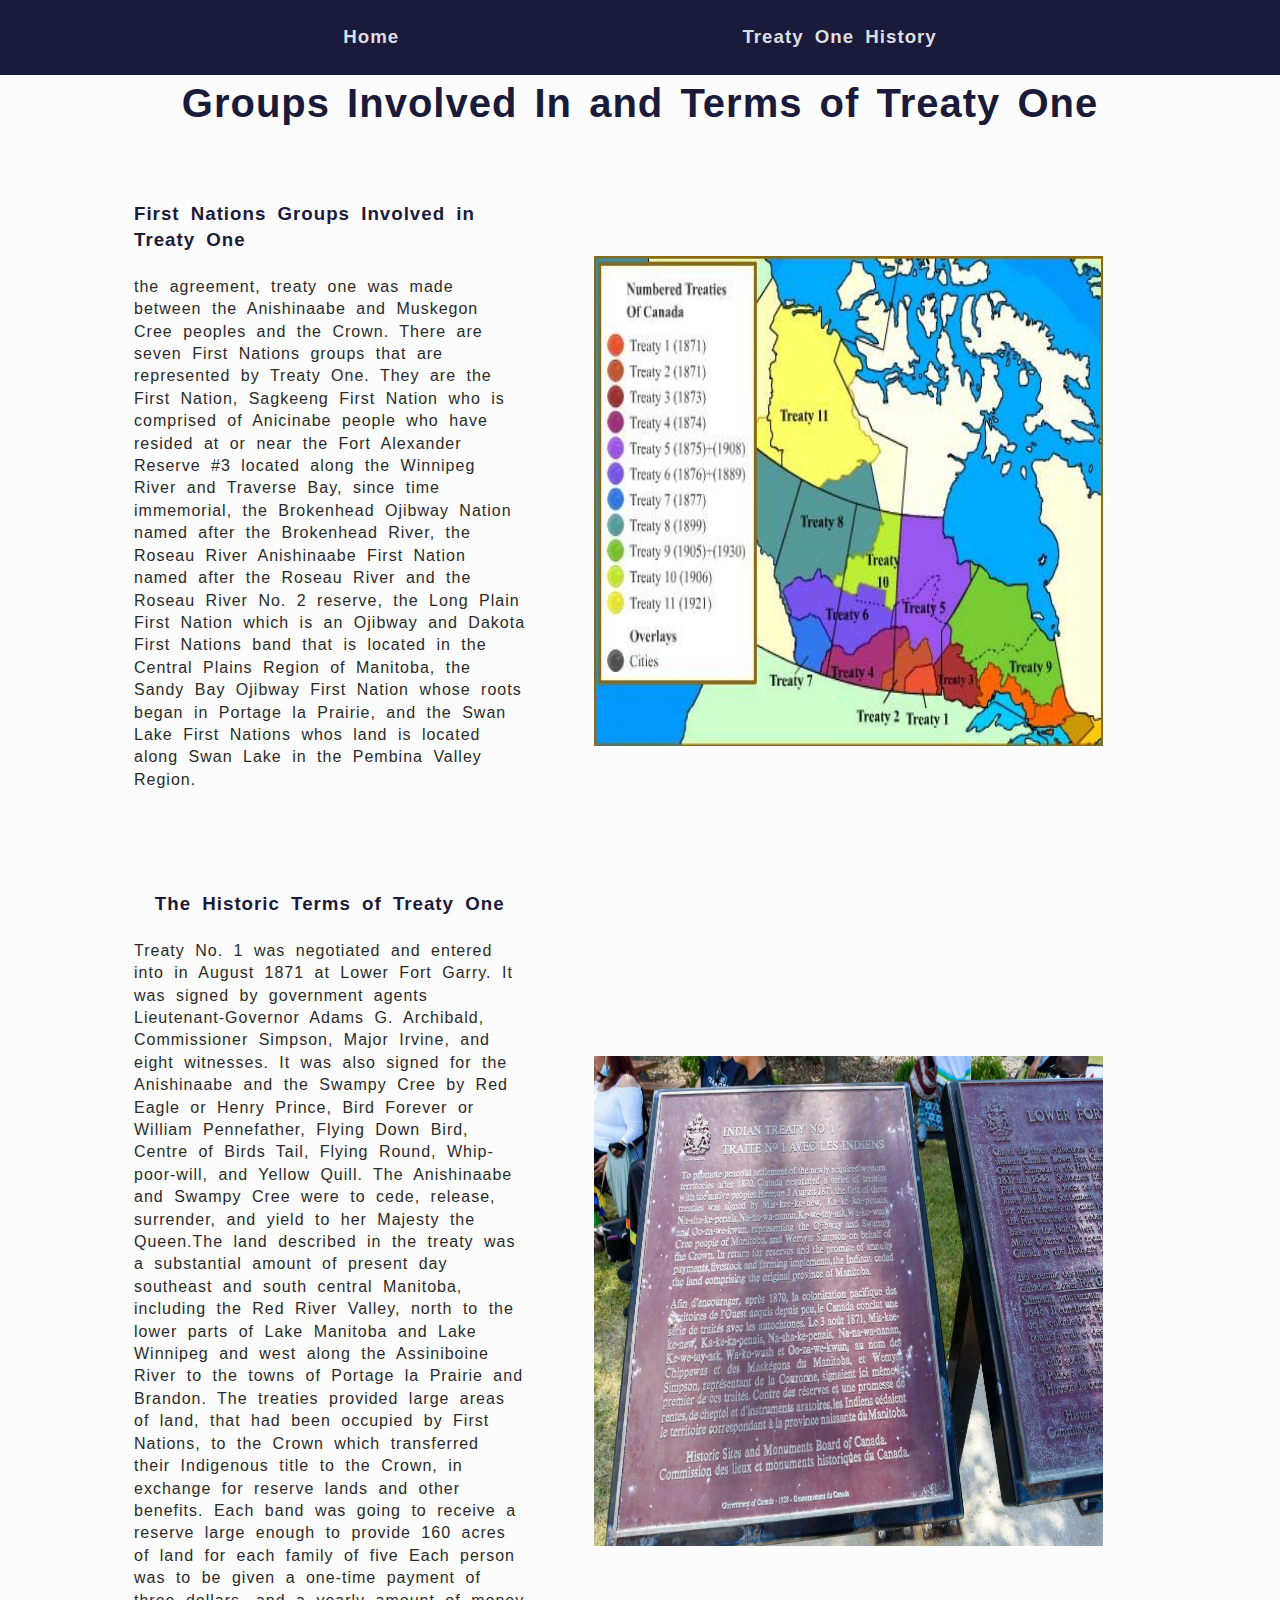
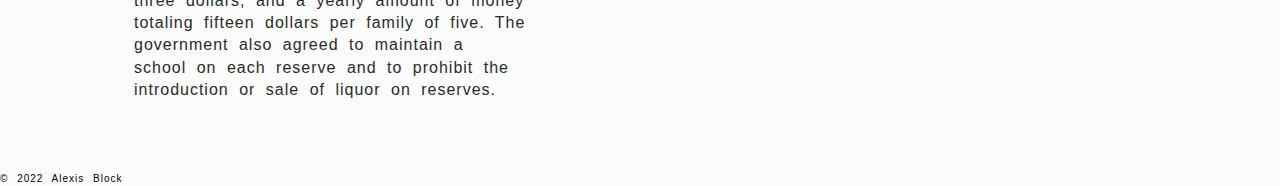
==== treaty-one-terms.html @ d1da2422 "Initial Commit" ====
<!--
  Name: Alexis Block
  Course: Web Development
  Teacher: Mr. Hardman
  School: PTEC
  Date Last Modified: 12/19/2022

-->

<!DOCTYPE html>
<html lang="en">
  <head>
    <meta charset="UTF-8" />
    <meta http-equiv="X-UA-Compatible" content="IE=edge" />
    <meta name="viewport" content="width=device-width, initial-scale=1.0" />
    <title>Document</title>
    <!--Link to the external stylesheet-->
    <link rel="stylesheet" href="stylesheets/main.css" />
    <!--Tag for internal styling-->
    <style>
      /*
        Styles the images with a class of images on this webpage.
        Determines the width and height of the image, and adds a top margin to the images.
      */
      .treaty-images {
        width: 90%;
        height: 100%;
        margin-top: 10px;
      }
    </style>
  </head>
  <body>
    <!--creates a navigation bar at the top of the page with a link to this page and to the other pages on the website-->
    <nav>
      <h3><a href="index.html">Home</a></h3>
      <h3><a href="information1.html">Treaty One History</a></h3>
    </nav>

    <!--
      Has the title of the webpage bellow the nav bar.
      text is centered, font size and text color are determined.
    -->
    <header>
      <h1 style="text-align: center; font-size: 40px; color: #1a1a3a">
        Groups Involved In and Terms of Treaty One
      </h1>
    </header>

    <!--main semantic tag holds all of the main content on the webpage-->
    <main>
      <!--section that has one section of an image and text inside of the container that are inline with each other.-->
      <section class="information">
        <!--div that is one of the text sections in the container.-->
        <div class="paragraph-information">
          <!--an h3 that describes what information is in the following paragraph-->
          <h3>First Nations Groups Involved in Treaty One</h3>
          <!--Line breaks added to spearate the heading from the content-->
          <br />
          <!--Paragraph with information based on the theme of the website-->
          <p>
            the agreement, treaty one was made between the Anishinaabe and Muskegon Cree
            peoples and the Crown. There are seven First Nations groups that are
            represented by Treaty One. They are the First Nation, Sagkeeng First
            Nation who is comprised of Anicinabe people who have resided at or
            near the Fort Alexander Reserve #3 located along the Winnipeg River
            and Traverse Bay, since time immemorial, the Brokenhead Ojibway
            Nation named after the Brokenhead River, the Roseau River
            Anishinaabe First Nation named after the Roseau River and the Roseau
            River No. 2 reserve, the Long Plain First Nation which is an Ojibway
            and Dakota First Nations band that is located in the Central Plains
            Region of Manitoba, the Sandy Bay Ojibway First Nation whose roots
            began in Portage la Prairie, and the Swan Lake First Nations whos
            land is located along Swan Lake in the Pembina Valley Region.
          </p>
        </div>
        <!--div that has just one image section in the container.-->
        <div class="image">
          <!--Image with a determined width height and has alt text for accesssibility.-->
          <img
            class="treaty-images"
            src="images/treaty-map-3.jpg"
            width="250"
            height="175"
            alt="A map of Canada with the treaties color coded and 
        a legend with the dates that they were signed." />
        </div>
      </section>
      <section class="information">
        <div class="paragraph-information">
          <h3>The Historic Terms of Treaty One</h3>
          <br />
          <p>
            Treaty No. 1 was negotiated and entered into in August 1871 at Lower
            Fort Garry. It was signed by government agents Lieutenant-Governor
            Adams G. Archibald, Commissioner Simpson, Major Irvine, and eight
            witnesses. It was also signed for the Anishinaabe and the Swampy
            Cree by Red Eagle or Henry Prince, Bird Forever or William
            Pennefather, Flying Down Bird, Centre of Birds Tail, Flying Round,
            Whip-poor-will, and Yellow Quill. The Anishinaabe and Swampy Cree
            were to cede, release, surrender, and yield to her Majesty the
            Queen.The land described in the treaty was a substantial amount of
            present day southeast and south central Manitoba, including the Red
            River Valley, north to the lower parts of Lake Manitoba and Lake
            Winnipeg and west along the Assiniboine River to the towns of
            Portage la Prairie and Brandon. The treaties provided large areas of
            land, that had been occupied by First Nations, to the Crown which
            transferred their Indigenous title to the Crown, in exchange for
            reserve lands and other benefits. Each band was going to receive a
            reserve large enough to provide 160 acres of land for each family of
            five Each person was to be given a one-time payment of three
            dollars, and a yearly amount of money totaling fifteen dollars per
            family of five. The government also agreed to maintain a school on
            each reserve and to prohibit the introduction or sale of liquor on
            reserves.
          </p>
        </div>
        <div class="image">
          <img
            class="treaty-images"
            src="images/treaty-agreement.webp"
            width="1024"
            height="683"
            alt="A picture of the first treaty agreement on a plaque." />
        </div>
      </section>
    </main>

    <!--Footer containing the copyright information-->
    <footer style="font-size: 10px">
      <p>&#169; 2022 Alexis Block</p>
    </footer>
  </body>
</html>
---- stylesheets/main.css ----
/*
  I chose a light theme for my website because it has a lot of text, and the text is the main focus.
  I chose a mostly monocrome color scheme for my website because it is an informational website.
  I want it to look modern and professional, so i didn't use bright colors and stuck with a white, dark blue and grey theme.
  I used an off white instead of a harsh white to make it warmer and less sterile, and to make the content readable.
  I chose blue as my accent color because it shoes signs of trust and reliablity,
  and I want my website to be seen as reliable information. 
*/

/*
  This styles every element on the website to have a default of no space 
  between the element and other elements on the webpage, and a
  space between lines of 140% of the font size.
*/
* {
  margin: 0;

  line-height: 140%;
}

/*
  This styles the html element 
  to have a default 
  font-size for the browser. - Scott Hardman
*/
html {
  font-size: 62.5%;
}

/*
  This styles all of the content that is in the main section 
  to have no spacing on the top and bottom of the 
  section and spacing that is equal to 5% of the width of the 
  browser window on the left and right sides of the section. - Scott Hardman
*/
main {
  margin: 0 5%;
}

/*
  Styling for all of the navigation bars on my website.
  Width 100% makes the nav bar take up 100% of the width of the webpage,
  and height determines the height of the nav bar.
  Flex and align-items: center and justify-content: space evenly are all
  things to line up the content in the nav bar and space it evenly
  horizontally and vertically.
  Background color determines the color of the nav bar and color determines
  the color of the text in the nav bar.
  font-family chooses what fonts the website will use, and if neither of
  the first ywo fonts are available,
  it will use the default sans-serif font.
*/
nav {
  width: 100%;
  height: 75px;
  display: flex;
  background-color: #1a1a3a;
  flex-direction: row;
  align-items: center;
  justify-content: space-evenly;
  font-family: Helvetica, Arial, sans-serif;
}

/*This makes sure that links that have been visited or clicked on show up the chosen color instead of purple.*/

a:visited {
  color: #bebbe2;
}

/*This gets rid of the underline on all links.*/
a {
  text-decoration: none;
  color: #dedee2;
}

/*When a link is hovered over or tabbed on to it changes the color of the text.*/
a:focus,
a:hover {
  color: #fff;
}

/*
  background-color determines the color of all of the webpages.
  font-family chooses what fonts the website will use, and if neither of the first ywo fonts are available,
  it will use the default sans-serif font.
  letter-spacing determines the amount space between letters.
  Word spacing determines the amount of space between words.
  font-size determines the size of the text.
*/
body {
  background-color: #fcfcfc;
  font-family: Helvetica, Arial, sans-serif;
  letter-spacing: 1px;
  word-spacing: 5px;
  font-size: 16px;
}

/*
  This styles each div with the class information on this webpage.
  It determines the width and height of the amount of the page it takes up in its container.
  it adds ten pixels of padding between the content and its border.
  The flex-direction: row makes the content in the div inline with each other in a row.
  The content is centered and spaced evenly.
  The color and font of the text is also determined.
  Margin adds space between the content and other content.
*/
.information {
  display: flex;
  width: 90%;
  height: 100%;
  padding: 10px;
  flex-direction: row;
  align-items: center;
  justify-content: space-evenly;
  color: #2a2a2a;
  font-family: Helvetica, Arial, sans-serif;
  margin: 40px;
}

/*
  determines the size of the image container using width and height, 
  with a class of image on this webpage and puts the images in a column.
  Items are centered and spaced evenly using display: flex, flex-direction: column,
  align-items: center, and justify-content: space-evenly.
  Adds twenty pixels of padding between the content and its border.
*/
.image {
  width: 65%;
  height: 500px;
  display: flex;
  flex-direction: column;
  align-items: center;
  justify-content: space-evenly;
  padding: 20px;
}

/*
  Specifically styles the text in the container with a class of paragraph-information.
  Content is in a column is centered and is spaced evenly.
  Content has a margin of twenty pixels between it and other content.
*/
.paragraph-information {
  width: 45%;
  height: 90%;
  display: flex;
  flex-direction: column;
  align-items: center;
  justify-content: space-evenly;
  margin: 20px;
}

/*Styles all h3 tags on this webpage with a color of #1a1a3a and fonts
Helvetica or Arial, or the default sans-serif font.*/
h3 {
  color: #1a1a3a;
  font-family: Helvetica, Arial, sans-serif;
}
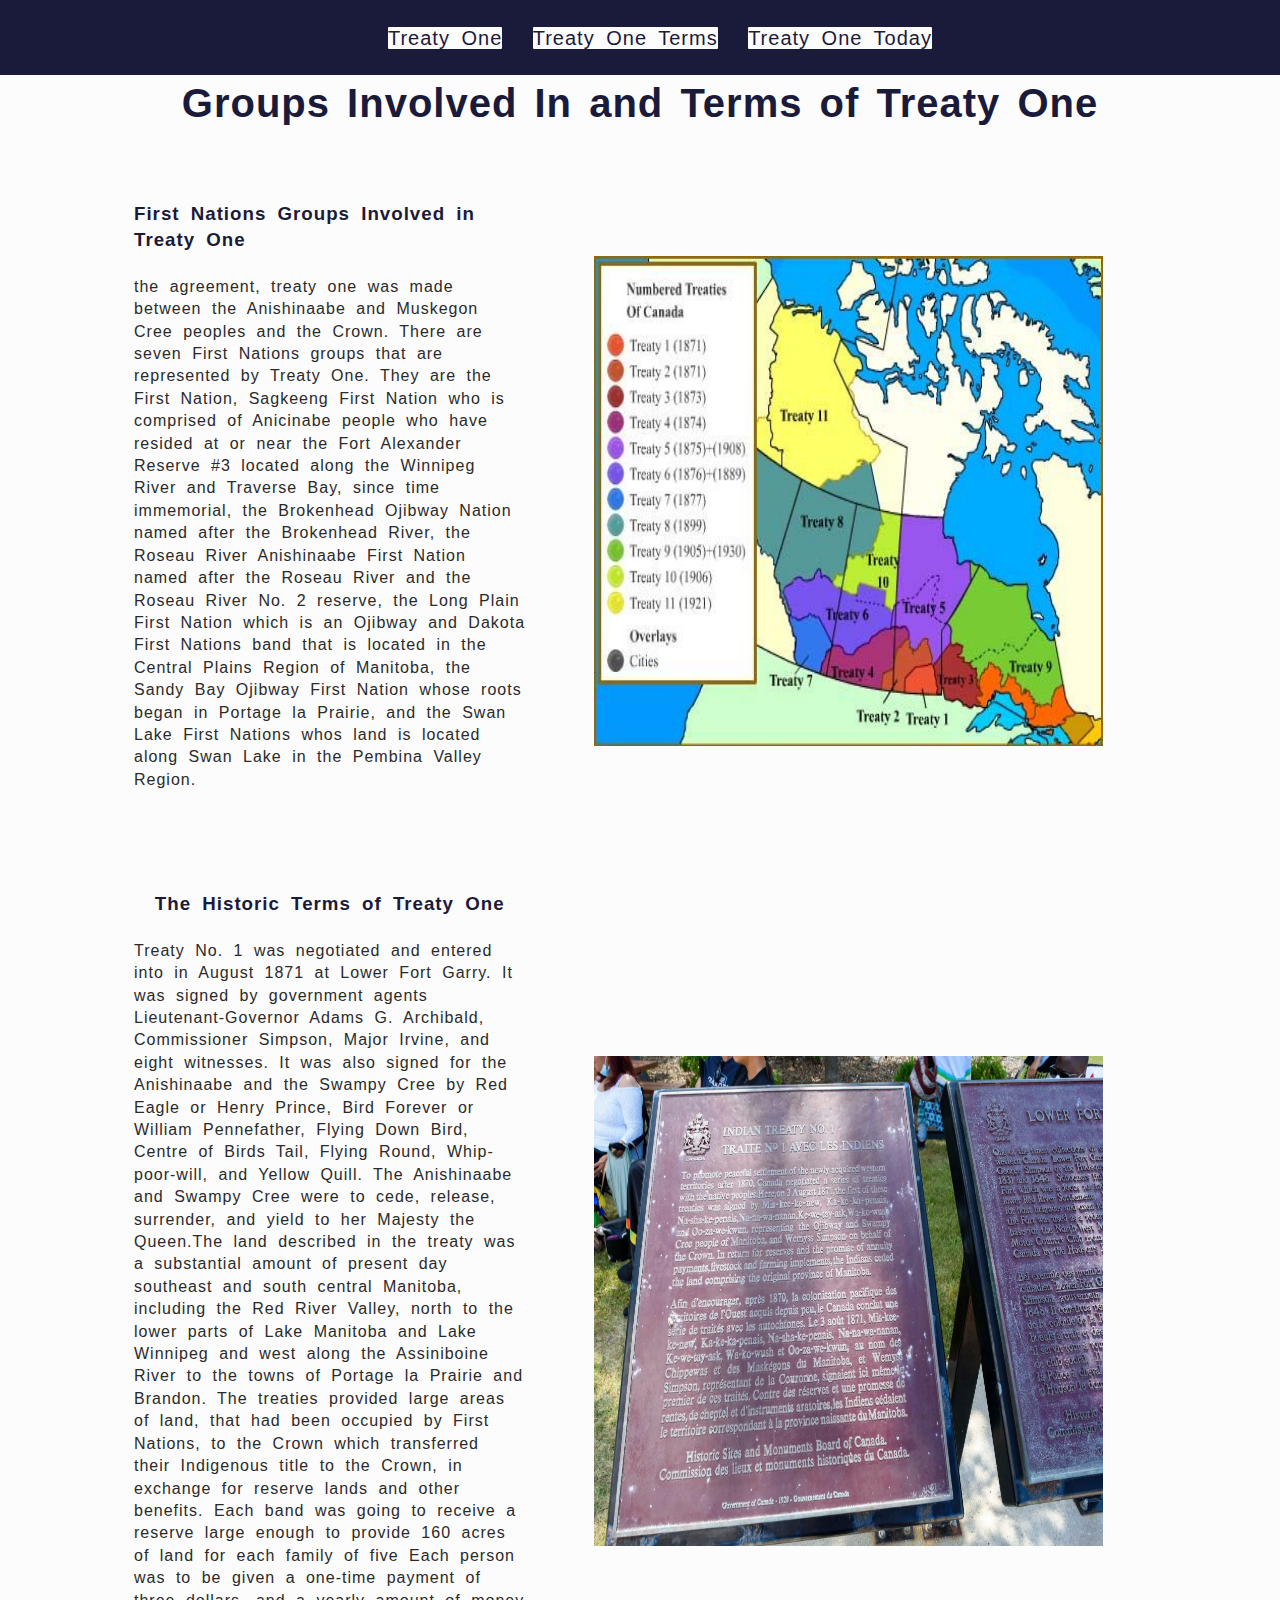
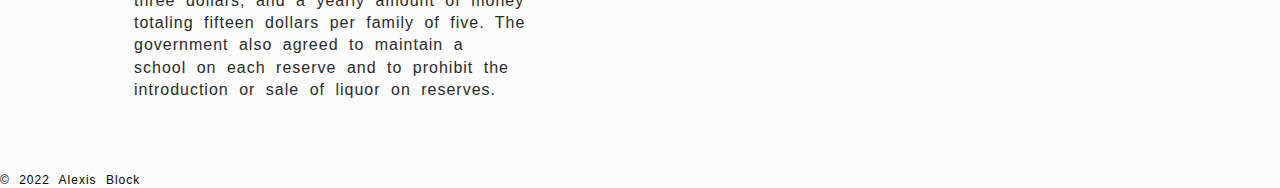
==== commit a7195c15: "initial commit" ====
--- a/treaty-one-terms.html
+++ b/treaty-one-terms.html
@@ -4,7 +4,6 @@
   Teacher: Mr. Hardman
   School: PTEC
   Date Last Modified: 12/19/2022
-
 -->
 
 <!DOCTYPE html>
@@ -13,7 +12,7 @@
     <meta charset="UTF-8" />
     <meta http-equiv="X-UA-Compatible" content="IE=edge" />
     <meta name="viewport" content="width=device-width, initial-scale=1.0" />
-    <title>Document</title>
+    <title>Treaty One</title>
     <!--Link to the external stylesheet-->
     <link rel="stylesheet" href="stylesheets/main.css" />
     <!--Tag for internal styling-->
@@ -32,8 +31,21 @@
   <body>
     <!--creates a navigation bar at the top of the page with a link to this page and to the other pages on the website-->
     <nav>
-      <h3><a href="index.html">Home</a></h3>
-      <h3><a href="information1.html">Treaty One History</a></h3>
+      <ul>
+        <li>
+          <a href="index.html" class="nav-link, box">Treaty One</a>
+        </li>
+        <li>
+          <a href="treaty-one-terms.html" class="nav-link, box">
+            Treaty One Terms
+          </a>
+        </li>
+        <li>
+          <a href="treaty-one-today.html" class="nav-link, box">
+            Treaty One Today
+          </a>
+        </li>
+      </ul>
     </nav>
 
     <!--
@@ -58,19 +70,20 @@
           <br />
           <!--Paragraph with information based on the theme of the website-->
           <p>
-            the agreement, treaty one was made between the Anishinaabe and Muskegon Cree
-            peoples and the Crown. There are seven First Nations groups that are
-            represented by Treaty One. They are the First Nation, Sagkeeng First
-            Nation who is comprised of Anicinabe people who have resided at or
-            near the Fort Alexander Reserve #3 located along the Winnipeg River
-            and Traverse Bay, since time immemorial, the Brokenhead Ojibway
-            Nation named after the Brokenhead River, the Roseau River
-            Anishinaabe First Nation named after the Roseau River and the Roseau
-            River No. 2 reserve, the Long Plain First Nation which is an Ojibway
-            and Dakota First Nations band that is located in the Central Plains
-            Region of Manitoba, the Sandy Bay Ojibway First Nation whose roots
-            began in Portage la Prairie, and the Swan Lake First Nations whos
-            land is located along Swan Lake in the Pembina Valley Region.
+            the agreement, treaty one was made between the Anishinaabe and
+            Muskegon Cree peoples and the Crown. There are seven First Nations
+            groups that are represented by Treaty One. They are the First
+            Nation, Sagkeeng First Nation who is comprised of Anicinabe people
+            who have resided at or near the Fort Alexander Reserve #3 located
+            along the Winnipeg River and Traverse Bay, since time immemorial,
+            the Brokenhead Ojibway Nation named after the Brokenhead River, the
+            Roseau River Anishinaabe First Nation named after the Roseau River
+            and the Roseau River No. 2 reserve, the Long Plain First Nation
+            which is an Ojibway and Dakota First Nations band that is located in
+            the Central Plains Region of Manitoba, the Sandy Bay Ojibway First
+            Nation whose roots began in Portage la Prairie, and the Swan Lake
+            First Nations whos land is located along Swan Lake in the Pembina
+            Valley Region.
           </p>
         </div>
         <!--div that has just one image section in the container.-->
@@ -126,7 +139,7 @@
     </main>
 
     <!--Footer containing the copyright information-->
-    <footer style="font-size: 10px">
+    <footer style="font-size: 12px">
       <p>&#169; 2022 Alexis Block</p>
     </footer>
   </body>
--- a/stylesheets/main.css
+++ b/stylesheets/main.css
@@ -61,27 +61,81 @@
   font-family: Helvetica, Arial, sans-serif;
 }
 
+/*
+  This removes the bullet points from the list items.
+*/
+nav ul {
+  list-style: none;
+}
+
+/*
+  display: inline-block displays the list items horizontally instead of vertically.
+  margin adds space between a list item and another list item.
+  font-size determines the size of the text.
+*/
+nav li {
+  display: inline-block;
+  margin: 10px;
+  font-size: 20px;
+}
+
+/*
+  This styles any content with the class of nav-link to 
+  have 4px of space between it and any other content, 5px
+  of space between it and its border and to have a color 
+  of #1a1a3a.
+*/
+.nav-link {
+  margin: 4px;
+  padding: 5px;
+  color: #1a1a3a;
+}
+
 /*This makes sure that links that have been visited or clicked on show up the chosen color instead of purple.*/
 
 a:visited {
-  color: #bebbe2;
+  color: #1a1a3a;
 }
 
 /*This gets rid of the underline on all links.*/
 a {
   text-decoration: none;
-  color: #dedee2;
+  color: #1a1a3a;
 }
 
 /*When a link is hovered over or tabbed on to it changes the color of the text.*/
 a:focus,
 a:hover {
-  color: #fff;
+  color: #3a3a5a;
+}
+
+/*
+  Background-color makes the color of the box white.
+  Border-radius determine how round the edges of the box are,
+  1px is a very square box.
+  transition-property: border-radius means the transition that is
+  happening will be to the border radius property.
+  Transition-duration determines how long the transition will take.
+  The transition-timing-function: linear means the trnasition will not
+  speed up or slow down during it.
+*/
+.box {
+  background-color: #fcfcfc;
+  border-radius: 1px;
+  transition-property: border-radius;
+  transition-duration: 1s;
+  transition-timing-function: linear;
+}
+
+/*If you hover over the box the radius will shrink to 50% of its original size.*/
+.box:hover {
+  border-radius: 50%;
 }
 
 /*
   background-color determines the color of all of the webpages.
-  font-family chooses what fonts the website will use, and if neither of the first ywo fonts are available,
+  1.8rem changes the font zie to be 1.8 times the size of the root elements.
+  font-family chooses what fonts the website will use, and if neither of the first two fonts are available,
   it will use the default sans-serif font.
   letter-spacing determines the amount space between letters.
   Word spacing determines the amount of space between words.
@@ -89,6 +143,7 @@
 */
 body {
   background-color: #fcfcfc;
+  font-size: 1.8rem;
   font-family: Helvetica, Arial, sans-serif;
   letter-spacing: 1px;
   word-spacing: 5px;
@@ -149,8 +204,10 @@
   margin: 20px;
 }
 
-/*Styles all h3 tags on this webpage with a color of #1a1a3a and fonts
-Helvetica or Arial, or the default sans-serif font.*/
+/*
+  Styles all h3 tags on this webpage with a color of #1a1a3a and fonts
+  Helvetica or Arial, or the default sans-serif font.
+*/
 h3 {
   color: #1a1a3a;
   font-family: Helvetica, Arial, sans-serif;
